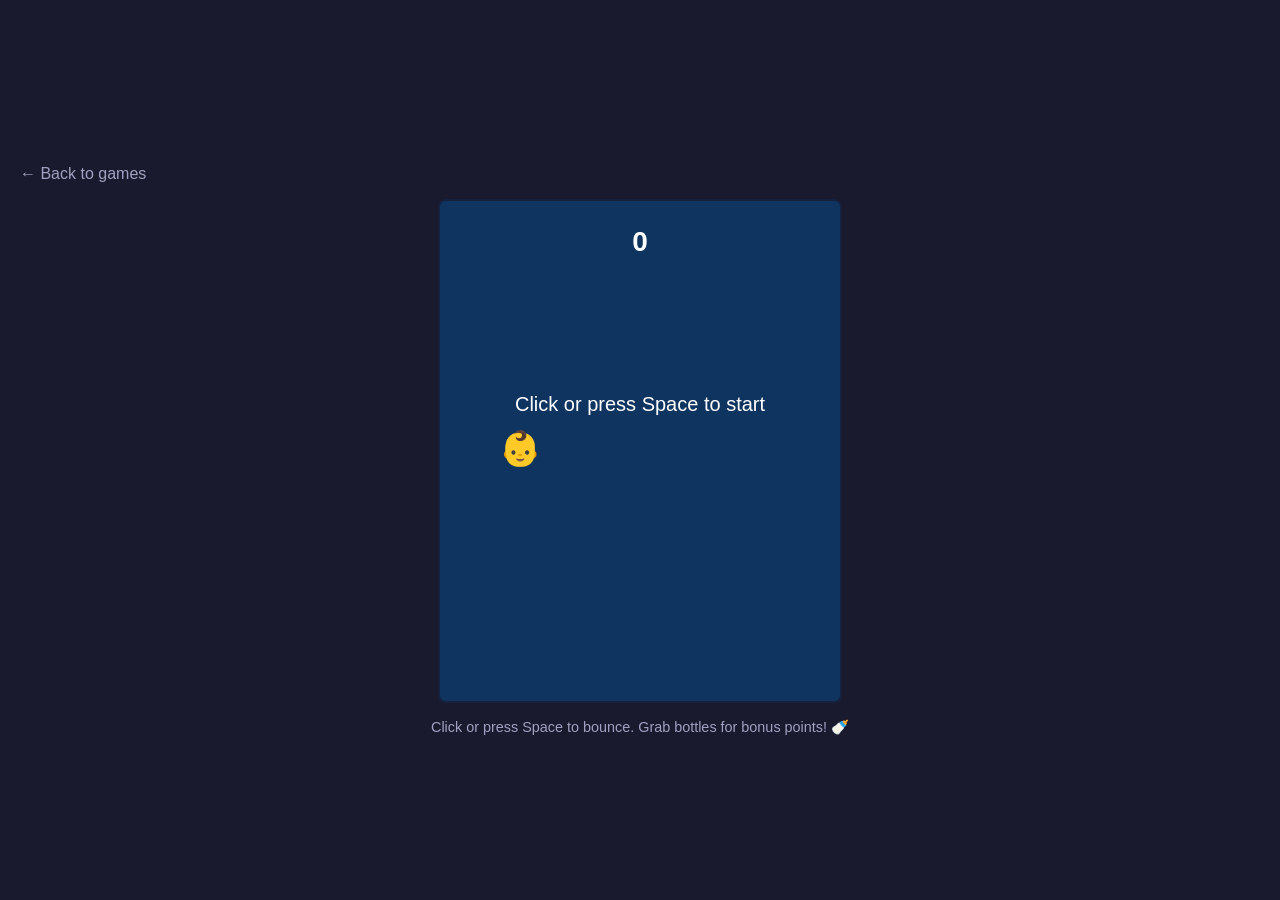
==== games/flappy-baby.html @ 7b00e0d3 "Add Flappy Baby game" ====
<!DOCTYPE html>
<html>
<head>
  <meta charset="UTF-8">
  <meta name="viewport" content="width=device-width, initial-scale=1.0">
  <title>Flappy Baby - Mini Arcade</title>
  <link rel="stylesheet" href="../style.css">
</head>
<body class="game-body">
  <a href="../index.html" class="back-link">← Back to games</a>
  <canvas id="game" width="400" height="500"></canvas>
  <p class="hint">Click or press Space to bounce. Grab bottles for bonus points! 🍼</p>
  <script>
    const canvas = document.getElementById('game');
    const ctx = canvas.getContext('2d');

    // Game constants
    const GRAVITY = 0.5;
    const FLAP = -8;
    const GATE_WIDTH = 60;
    const GATE_GAP = 170;
    const GATE_SPACING = 220;
    const GATE_SPEED = 2.5;
    const BABY_X = 80;
    const BABY_SIZE = 34; // emoji font size, used for hitbox too
    const BABY_R = BABY_SIZE / 2;
    const BOTTLE_R = 12;

    // Game state
    let baby, gates, bottles, score, best = 0;
    let state = 'start'; // start → playing → over

    function reset() {
      baby = { y: canvas.height / 2, vy: 0 };
      gates = [];
      bottles = [];
      score = 0;
    }

    function flap() {
      if (state === 'start') {
        state = 'playing';
        reset();
        baby.vy = FLAP;
      } else if (state === 'playing') {
        baby.vy = FLAP;
      } else if (state === 'over') {
        state = 'start';
      }
    }

    canvas.addEventListener('click', flap);
    document.addEventListener('keydown', (e) => {
      if (e.code === 'Space') {
        e.preventDefault();
        flap();
      }
    });

    function spawnGate() {
      const gapY = 80 + Math.random() * (canvas.height - 160 - GATE_GAP);
      gates.push({ x: canvas.width, gapY });
      // Place a bottle in the middle of some gaps
      if (Math.random() < 0.5) {
        bottles.push({ x: canvas.width + GATE_WIDTH / 2, y: gapY + GATE_GAP / 2 });
      }
    }

    function update() {
      if (state !== 'playing') return;

      // Baby physics
      baby.vy += GRAVITY;
      baby.y += baby.vy;

      // Spawn gates
      if (gates.length === 0 || gates[gates.length - 1].x < canvas.width - GATE_SPACING) {
        spawnGate();
      }

      // Move gates + score
      for (const gate of gates) {
        gate.x -= GATE_SPEED;
        if (!gate.scored && gate.x + GATE_WIDTH < BABY_X) {
          gate.scored = true;
          score++;
        }
      }
      gates = gates.filter(g => g.x + GATE_WIDTH > 0);

      // Move bottles + collect (bonus point)
      for (const bottle of bottles) {
        bottle.x -= GATE_SPEED;
        const dx = bottle.x - BABY_X;
        const dy = bottle.y - baby.y;
        if (Math.hypot(dx, dy) < BABY_R + BOTTLE_R) {
          bottle.collected = true;
          score++;
        }
      }
      bottles = bottles.filter(b => !b.collected && b.x + BOTTLE_R > 0);

      // Collisions
      const floor = canvas.height - BABY_R;
      if (baby.y > floor || baby.y < BABY_R) return gameOver();
      for (const gate of gates) {
        const inX = BABY_X + BABY_R > gate.x && BABY_X - BABY_R < gate.x + GATE_WIDTH;
        const inGap = baby.y - BABY_R > gate.gapY && baby.y + BABY_R < gate.gapY + GATE_GAP;
        if (inX && !inGap) return gameOver();
      }
    }

    function gameOver() {
      state = 'over';
      best = Math.max(best, score);
    }

    function draw() {
      // Sky
      ctx.fillStyle = '#0f3460';
      ctx.fillRect(0, 0, canvas.width, canvas.height);

      // Baby gates
      ctx.fillStyle = '#e0b088';
      for (const gate of gates) {
        ctx.fillRect(gate.x, 0, GATE_WIDTH, gate.gapY);
        ctx.fillRect(gate.x, gate.gapY + GATE_GAP, GATE_WIDTH, canvas.height - gate.gapY - GATE_GAP);
      }

      // Bottles
      ctx.font = `${BOTTLE_R * 2}px "Segoe UI", sans-serif`;
      ctx.textAlign = 'center';
      ctx.textBaseline = 'middle';
      for (const bottle of bottles) {
        ctx.fillText('🍼', bottle.x, bottle.y);
      }

      // Baby
      ctx.font = `${BABY_SIZE}px "Segoe UI", sans-serif`;
      ctx.fillText('👶', BABY_X, baby.y);

      // Score
      ctx.fillStyle = 'white';
      ctx.font = 'bold 28px "Segoe UI", sans-serif';
      ctx.textBaseline = 'alphabetic';
      ctx.fillText(score, canvas.width / 2, 50);

      // Overlays
      if (state === 'start') {
        ctx.font = '20px "Segoe UI", sans-serif';
        ctx.fillText('Click or press Space to start', canvas.width / 2, canvas.height / 2 - 40);
      } else if (state === 'over') {
        ctx.font = 'bold 32px "Segoe UI", sans-serif';
        ctx.fillText('Game Over', canvas.width / 2, canvas.height / 2 - 50);
        ctx.font = '20px "Segoe UI", sans-serif';
        ctx.fillText(`Score: ${score}   Best: ${best}`, canvas.width / 2, canvas.height / 2 - 10);
        ctx.fillText('Click or press Space to restart', canvas.width / 2, canvas.height / 2 + 30);
      }
    }

    function loop() {
      update();
      draw();
      requestAnimationFrame(loop);
    }

    reset();
    loop();
  </script>
</body>
</html>
---- style.css ----
* { box-sizing: border-box; }

body {
  margin: 0;
  font-family: 'Segoe UI', sans-serif;
  background: #1a1a2e;
  color: white;
  min-height: 100vh;
}

header { text-align: center; padding: 40px 20px; }
header h1 { margin: 0; font-size: 2.5rem; }
header p { color: #a0a0c0; }

/* Homepage game cards */
.game-grid {
  display: grid;
  grid-template-columns: repeat(auto-fill, minmax(220px, 1fr));
  gap: 20px;
  max-width: 900px;
  margin: 0 auto;
  padding: 20px;
}

.game-card {
  background: #16213e;
  border: 2px solid #0f3460;
  border-radius: 12px;
  padding: 24px;
  text-align: center;
  text-decoration: none;
  color: white;
  transition: transform 0.15s, border-color 0.15s;
}

.game-card:hover {
  transform: translateY(-4px);
  border-color: #e94560;
}

.game-icon { font-size: 3rem; margin-bottom: 12px; }
.game-card h2 { margin: 0 0 8px; }
.game-card p { margin: 0; color: #a0a0c0; font-size: 0.9rem; }

/* Game pages */
.game-body {
  display: flex;
  flex-direction: column;
  align-items: center;
  justify-content: center;
  gap: 16px;
  padding: 20px;
}

.back-link { color: #a0a0c0; text-decoration: none; align-self: flex-start; }
.back-link:hover { color: #e94560; }

canvas { background: #0f3460; border: 2px solid #16213e; border-radius: 8px; }

.hint { color: #a0a0c0; font-size: 0.9rem; margin: 0; }

.reaction-box {
  width: 400px;
  height: 300px;
  max-width: 90vw;
  background: #16213e;
  border-radius: 12px;
  display: flex;
  align-items: center;
  justify-content: center;
  cursor: pointer;
  user-select: none;
  font-size: 1.3rem;
  text-align: center;
  padding: 20px;
}
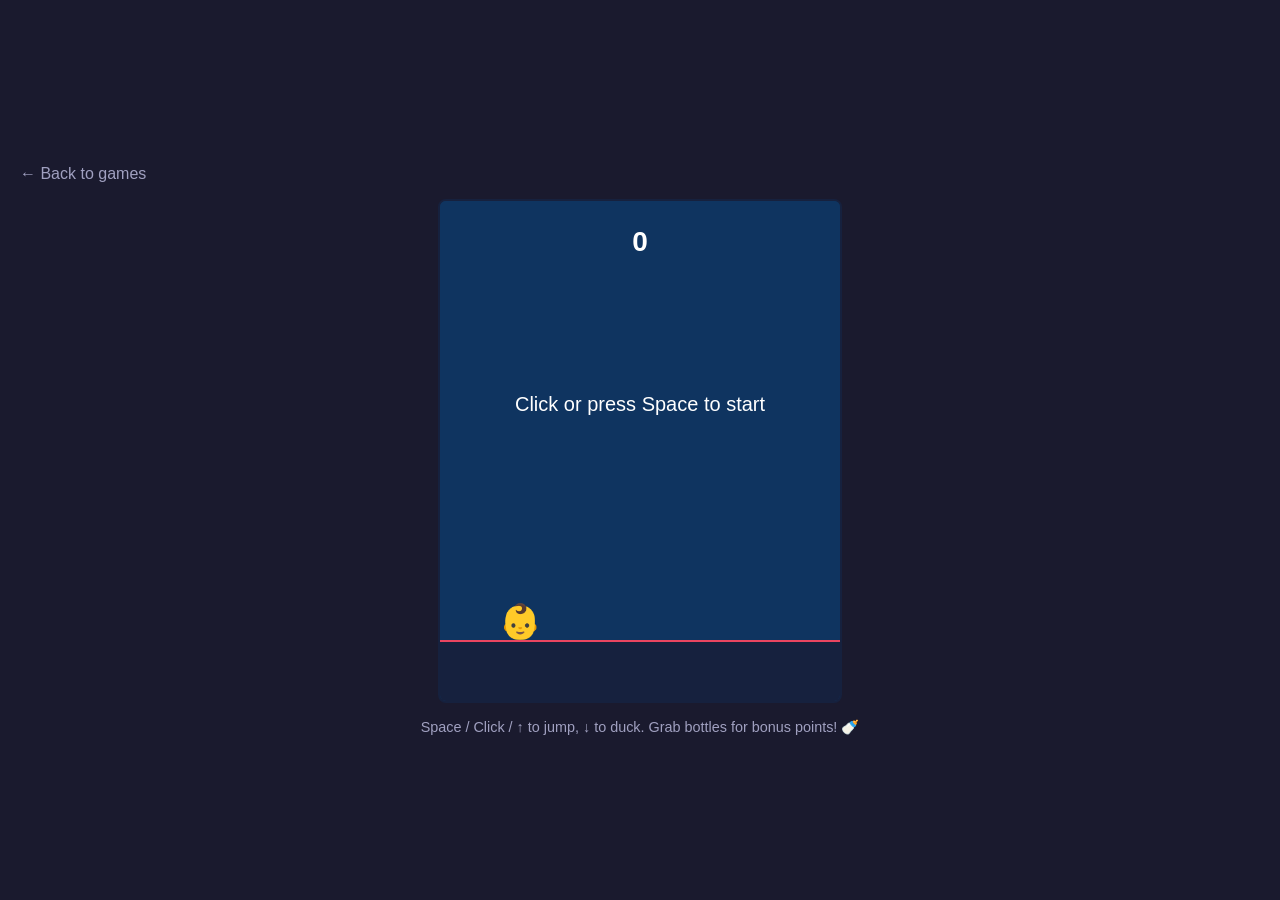
==== commit acd1e0d4: "Rework Flappy Baby into Crawling Baby runner game" ====
--- a/games/flappy-baby.html
+++ b/games/flappy-baby.html
@@ -3,97 +3,139 @@
 <head>
   <meta charset="UTF-8">
   <meta name="viewport" content="width=device-width, initial-scale=1.0">
-  <title>Flappy Baby - Mini Arcade</title>
+  <title>Crawling Baby - Mini Arcade</title>
   <link rel="stylesheet" href="../style.css">
 </head>
 <body class="game-body">
   <a href="../index.html" class="back-link">← Back to games</a>
   <canvas id="game" width="400" height="500"></canvas>
-  <p class="hint">Click or press Space to bounce. Grab bottles for bonus points! 🍼</p>
+  <p class="hint">Space / Click / ↑ to jump, ↓ to duck. Grab bottles for bonus points! 🍼</p>
   <script>
     const canvas = document.getElementById('game');
     const ctx = canvas.getContext('2d');
 
     // Game constants
-    const GRAVITY = 0.5;
-    const FLAP = -8;
-    const GATE_WIDTH = 60;
-    const GATE_GAP = 170;
-    const GATE_SPACING = 220;
-    const GATE_SPEED = 2.5;
+    const GRAVITY = 0.7;
+    const JUMP = -13;
+    const FLOOR_Y = canvas.height - 60;
+    const SPEED = 3.5;
+    const OBSTACLE_SPACING = 260;
     const BABY_X = 80;
-    const BABY_SIZE = 34; // emoji font size, used for hitbox too
-    const BABY_R = BABY_SIZE / 2;
+    const BABY_SIZE = 34;      // emoji font size, used for hitbox too
+    const DUCK_SIZE = 22;      // smaller hitbox while ducking
     const BOTTLE_R = 12;
 
+    // Obstacle types
+    const TABLE = { w: 46, h: 52, kind: 'table' };   // jump over
+    const GATE = { w: 34, kind: 'gate' };            // duck under (hovers above floor)
+    const GATE_CLEARANCE = 30;                       // gap between floor and gate bottom
+
     // Game state
-    let baby, gates, bottles, score, best = 0;
+    let baby, obstacles, bottles, score, best = 0;
     let state = 'start'; // start → playing → over
 
     function reset() {
-      baby = { y: canvas.height / 2, vy: 0 };
-      gates = [];
+      baby = { y: FLOOR_Y, vy: 0, ducking: false };
+      obstacles = [];
       bottles = [];
       score = 0;
     }
 
-    function flap() {
-      if (state === 'start') {
+    function startOrRestart() {
+      if (state === 'start' || state === 'over') {
         state = 'playing';
         reset();
-        baby.vy = FLAP;
-      } else if (state === 'playing') {
-        baby.vy = FLAP;
-      } else if (state === 'over') {
-        state = 'start';
-      }
-    }
-
-    canvas.addEventListener('click', flap);
+      }
+    }
+
+    function jump() {
+      if (state !== 'playing') return startOrRestart();
+      if (baby.y >= FLOOR_Y) {
+        baby.ducking = false;
+        baby.vy = JUMP;
+      }
+    }
+
+    function setDuck(on) {
+      if (state !== 'playing') return;
+      baby.ducking = on && baby.y >= FLOOR_Y;
+    }
+
+    canvas.addEventListener('mousedown', jump);
+    canvas.addEventListener('touchstart', (e) => { e.preventDefault(); jump(); });
     document.addEventListener('keydown', (e) => {
-      if (e.code === 'Space') {
+      if (e.code === 'Space' || e.code === 'ArrowUp') {
         e.preventDefault();
-        flap();
+        jump();
+      } else if (e.code === 'ArrowDown') {
+        e.preventDefault();
+        setDuck(true);
       }
     });
-
-    function spawnGate() {
-      const gapY = 80 + Math.random() * (canvas.height - 160 - GATE_GAP);
-      gates.push({ x: canvas.width, gapY });
-      // Place a bottle in the middle of some gaps
-      if (Math.random() < 0.5) {
-        bottles.push({ x: canvas.width + GATE_WIDTH / 2, y: gapY + GATE_GAP / 2 });
-      }
+    document.addEventListener('keyup', (e) => {
+      if (e.code === 'ArrowDown') setDuck(false);
+    });
+
+    function spawnObstacle() {
+      const isGate = Math.random() < 0.5;
+      if (isGate) {
+        obstacles.push({ x: canvas.width, ...GATE, y: FLOOR_Y - GATE_CLEARANCE - 110, h: 110 });
+      } else {
+        obstacles.push({ x: canvas.width, ...TABLE, y: FLOOR_Y - TABLE.h });
+      }
+      // Occasionally float a bottle above the floor between obstacles
+      if (Math.random() < 0.4) {
+        bottles.push({
+          x: canvas.width + OBSTACLE_SPACING / 2,
+          y: FLOOR_Y - 40 - Math.random() * 60,
+        });
+      }
+    }
+
+    function babyHitbox() {
+      const size = baby.ducking ? DUCK_SIZE : BABY_SIZE;
+      return {
+        left: BABY_X - size / 2,
+        right: BABY_X + size / 2,
+        top: baby.y - size,
+        bottom: baby.y,
+      };
     }
 
     function update() {
       if (state !== 'playing') return;
 
-      // Baby physics
+      // Baby physics (jump arc, always returns to floor)
       baby.vy += GRAVITY;
       baby.y += baby.vy;
-
-      // Spawn gates
-      if (gates.length === 0 || gates[gates.length - 1].x < canvas.width - GATE_SPACING) {
-        spawnGate();
-      }
-
-      // Move gates + score
-      for (const gate of gates) {
-        gate.x -= GATE_SPEED;
-        if (!gate.scored && gate.x + GATE_WIDTH < BABY_X) {
-          gate.scored = true;
+      if (baby.y > FLOOR_Y) {
+        baby.y = FLOOR_Y;
+        baby.vy = 0;
+      }
+
+      // Spawn obstacles
+      if (obstacles.length === 0 || obstacles[obstacles.length - 1].x < canvas.width - OBSTACLE_SPACING) {
+        spawnObstacle();
+      }
+
+      // Move obstacles + score
+      for (const ob of obstacles) {
+        ob.x -= SPEED;
+        if (!ob.scored && ob.x + ob.w < BABY_X) {
+          ob.scored = true;
           score++;
         }
       }
-      gates = gates.filter(g => g.x + GATE_WIDTH > 0);
+      obstacles = obstacles.filter(o => o.x + o.w > 0);
 
       // Move bottles + collect (bonus point)
       for (const bottle of bottles) {
-        bottle.x -= GATE_SPEED;
-        const dx = bottle.x - BABY_X;
-        const dy = bottle.y - baby.y;
-        if (Math.hypot(dx, dy) < BABY_R + BOTTLE_R) {
+        bottle.x -= SPEED;
+        const hb = babyHitbox();
+        if (
+          bottle.x + BOTTLE_R > hb.left && bottle.x - BOTTLE_R < hb.right &&
+          bottle.y + BOTTLE_R > hb.top && bottle.y - BOTTLE_R < hb.bottom
+        ) {
           bottle.collected = true;
           score++;
         }
@@ -101,12 +143,12 @@
       bottles = bottles.filter(b => !b.collected && b.x + BOTTLE_R > 0);
 
       // Collisions
-      const floor = canvas.height - BABY_R;
-      if (baby.y > floor || baby.y < BABY_R) return gameOver();
-      for (const gate of gates) {
-        const inX = BABY_X + BABY_R > gate.x && BABY_X - BABY_R < gate.x + GATE_WIDTH;
-        const inGap = baby.y - BABY_R > gate.gapY && baby.y + BABY_R < gate.gapY + GATE_GAP;
-        if (inX && !inGap) return gameOver();
+      const hb = babyHitbox();
+      for (const ob of obstacles) {
+        const hit =
+          hb.right > ob.x && hb.left < ob.x + ob.w &&
+          hb.bottom > ob.y && hb.top < ob.y + ob.h;
+        if (hit) return gameOver();
       }
     }
 
@@ -120,11 +162,33 @@
       ctx.fillStyle = '#0f3460';
       ctx.fillRect(0, 0, canvas.width, canvas.height);
 
-      // Baby gates
-      ctx.fillStyle = '#e0b088';
-      for (const gate of gates) {
-        ctx.fillRect(gate.x, 0, GATE_WIDTH, gate.gapY);
-        ctx.fillRect(gate.x, gate.gapY + GATE_GAP, GATE_WIDTH, canvas.height - gate.gapY - GATE_GAP);
+      // Floor
+      ctx.fillStyle = '#16213e';
+      ctx.fillRect(0, FLOOR_Y, canvas.width, canvas.height - FLOOR_Y);
+      ctx.strokeStyle = '#e94560';
+      ctx.lineWidth = 2;
+      ctx.beginPath();
+      ctx.moveTo(0, FLOOR_Y);
+      ctx.lineTo(canvas.width, FLOOR_Y);
+      ctx.stroke();
+
+      // Obstacles
+      for (const ob of obstacles) {
+        if (ob.kind === 'table') {
+          // Wooden table: top + legs
+          ctx.fillStyle = '#e0b088';
+          ctx.fillRect(ob.x, ob.y, ob.w, 10);
+          ctx.fillRect(ob.x + 4, ob.y + 10, 6, ob.h - 10);
+          ctx.fillRect(ob.x + ob.w - 10, ob.y + 10, 6, ob.h - 10);
+        } else {
+          // Baby gate hovering above the floor
+          ctx.fillStyle = '#e0b088';
+          ctx.fillRect(ob.x, ob.y, ob.w, ob.h);
+          ctx.fillStyle = '#0f3460';
+          for (let y = ob.y + 10; y < ob.y + ob.h - 8; y += 16) {
+            ctx.fillRect(ob.x + 4, y, ob.w - 8, 6);
+          }
+        }
       }
 
       // Bottles
@@ -135,9 +199,17 @@
         ctx.fillText('🍼', bottle.x, bottle.y);
       }
 
-      // Baby
+      // Baby (squashed while ducking = crawling low)
       ctx.font = `${BABY_SIZE}px "Segoe UI", sans-serif`;
-      ctx.fillText('👶', BABY_X, baby.y);
+      if (baby.ducking) {
+        ctx.save();
+        ctx.translate(BABY_X, baby.y - DUCK_SIZE / 2);
+        ctx.scale(1, 0.65);
+        ctx.fillText('👶', 0, 0);
+        ctx.restore();
+      } else {
+        ctx.fillText('👶', BABY_X, baby.y - BABY_SIZE / 2);
+      }
 
       // Score
       ctx.fillStyle = 'white';
